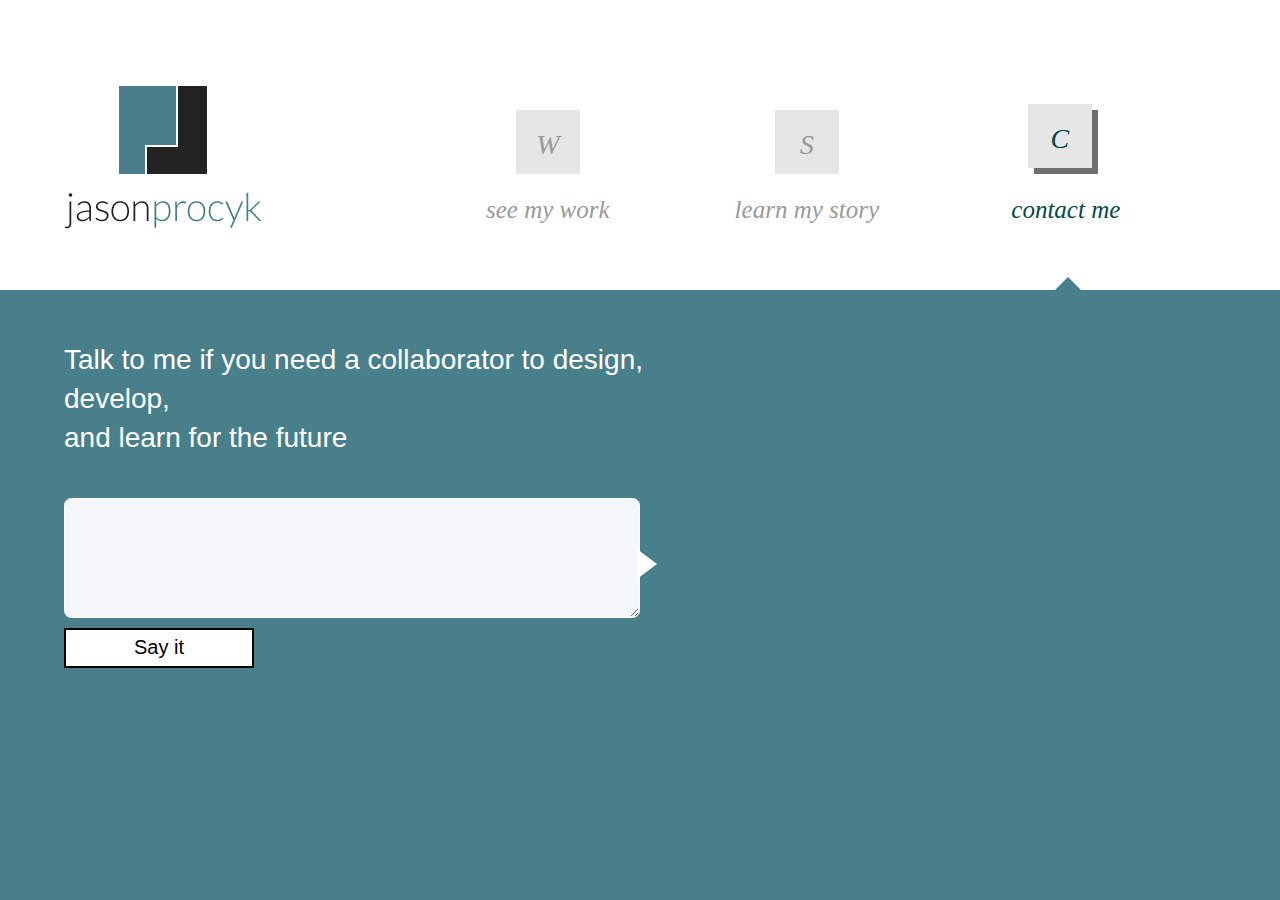
==== contact.html @ 365c1175 "Several updates in one: oops" ====
<!doctype html>
<html lang="en">
	
	<!--
	
		Jason Procyk
		info...
	
	-->
	
	
	<head>
		<meta http-equiv="Content-Type" content="text/html; charset=utf-8" />
		<meta charset="UTF-8" />
		
		<meta name="viewport" content="width=device-width" />	<!--	disables page scaling on mobile devices	-->
		
		<meta name="description" content="" />
		<meta name="keywords" content="" />
		
		<title>Jason Procyk designs interaction and researches HCI</title>
		<link rel="icon" type="image/png" href="img/favicon.png" />
		
		<!-- STYLESHEETS -->
		<!--<link href='http://fonts.googleapis.com/css?family=Lato:100,300,400,700,900,100italic,300italic,400italic,700italic|Playfair+Display:400,700,700italic|Playfair+Display+SC:700,700italic' rel='stylesheet' type='text/css'>-->
		<link href="type.css" rel="stylesheet" />
		<link rel="stylesheet" href="normalize.css" />
		<link rel="stylesheet" href="style.css" />
		
			<!--<link rel="stylesheet" media="screen and (max-width: 480px)" href="mobile.css" />
			<link rel="stylesheet" media="screen and (min-width: 481px) and (max-width: 768px)" href="tablet.css" />
			<link rel="stylesheet" media="screen and (max-width: 320px)" href="tiny.css" />-->
		<!-- /STYLESHEETS -->
		
		<!-- SCRIPTS -->
		<script src="js/jquery.min.js"></script>
		<!-- /SCRIPTS -->
		
	</head>
	
	<body>
		
		<!-- HEADER -->
		<header class="header group">
			<div class="wrapper">
				
				<!-- LOGO -->
				<div class="logo">
					<a href="index.html">
						<img src="images/short-logo-3.gif" alt="Jason Procyk logo" class="logo-img" />
					</a>
				</div>
				<!-- /LOGO -->
				
				<!-- NAVIGATION -->
				<nav class="nav" role="navigation">
					<div class="menu">
						<ul>
							<li data-letter="W"><a href="portfolio.html">see my work</a></li>
							<li data-letter="S"><a href="story.html">learn my story</a></li>
							<li class="current_page" data-letter="C"><a href="contact.html">contact me</a></li>
						</ul>
					</div>
				</nav>
				<!-- /NAVIGATION -->
				
			</div>
		</header>
		
		<!-- /HEADER -->
		
		<!-- CONTENT -->
		<div class="wrapper">
			<section class="main home">
				<article id="introduction">
					
					<h1>Talk to me if you need a collaborator to design, develop, <br />and learn for the future</h1>
					<!--<h1>I make interactive systems by mixing experimental designs with qualitative research</h1>-->
					
					<section class="copy">
					<form class="contact_box">
					<textarea></textarea>
					<button>Say it</button>
					
					</section>
					<aside class="media">
						
					</aside>
					
					
				</article>
			</section>
		</div>
		<!-- /CONTENT -->
		
		
		<!-- scripts -->
		<script type="text/javascript" src="js/inxn.js">
		</script>

	</body>
	
</html>
---- type.css ----
@font-face {
  font-family: 'Lato';
  font-style: normal;
  font-weight: 100;
  src: local('Lato Hairline'), local('Lato-Hairline'), url(boeCNmOCCh-EWFLSfVffDg.woff) format('woff');
}
@font-face {
  font-family: 'Lato';
  font-style: normal;
  font-weight: 300;
  src: local('Lato Light'), local('Lato-Light'), url(KT3KS9Aol4WfR6Vas8kNcg.woff) format('woff');
}
@font-face {
  font-family: 'Lato';
  font-style: normal;
  font-weight: 400;
  src: local('Lato Regular'), local('Lato-Regular'), url(9k-RPmcnxYEPm8CNFsH2gg.woff) format('woff');
}
@font-face {
  font-family: 'Lato';
  font-style: normal;
  font-weight: 700;
  src: local('Lato Bold'), local('Lato-Bold'), url(wkfQbvfT_02e2IWO3yYueQ.woff) format('woff');
}
@font-face {
  font-family: 'Lato';
  font-style: normal;
  font-weight: 900;
  src: local('Lato Black'), local('Lato-Black'), url(BVtM30trf7q_jfqYeHfjtA.woff) format('woff');
}
@font-face {
  font-family: 'Lato';
  font-style: italic;
  font-weight: 100;
  src: local('Lato Hairline Italic'), local('Lato-HairlineItalic'), url(CggrdU0t5c42NcNxN-VM3_esZW2xOQ-xsNqO47m55DA.woff) format('woff');
}
@font-face {
  font-family: 'Lato';
  font-style: italic;
  font-weight: 300;
  src: local('Lato Light Italic'), local('Lato-LightItalic'), url(2HG_tEPiQ4Z6795cGfdivD8E0i7KZn-EPnyo3HZu7kw.woff) format('woff');
}
@font-face {
  font-family: 'Lato';
  font-style: italic;
  font-weight: 400;
  src: local('Lato Italic'), local('Lato-Italic'), url(oUan5VrEkpzIazlUe5ieaA.woff) format('woff');
}
@font-face {
  font-family: 'Lato';
  font-style: italic;
  font-weight: 700;
  src: local('Lato Bold Italic'), local('Lato-BoldItalic'), url(HkF_qI1x_noxlxhrhMQYED8E0i7KZn-EPnyo3HZu7kw.woff) format('woff');
}
---- style.css ----
/*

	styles for Portfolio de Jason Procyk


*/

/**************************************

	MAIN
	
***************************************/

/* global box-sizing */
*,
*:after,
*:before {
	box-sizing:border-box;
	-webkit-box-sizing:border-box;
	-moz-box-sizing:border-box;
	-webkit-font-smoothing:antialiased;
	font-smoothing:antialiased;
	text-rendering:optimizeLegibility;
}

/* html element 62.5% font-size for REM use */
html {
	font-size:62.5%;
	overflow-y: scroll;
}

body {
	font:300 11px/1.4 'Lato', Helvetica, Arial, sans-serif;
	color:#444;
	/*background-color: rgba(136,191,40,0.5);*/
	/* alt color */ background-color: rgba(72,127,138,1);/*rgba(2, 72, 75, 0.4);*/
	/*background-color: #487F8A;*/
}

img {
	max-width: 100%;
}

a {
	color: inherit;
	text-decoration: inherit;
}

.media p {
	text-align: center;
	margin-top: 1rem;
}

a.big {
	font-size: 2.5rem;
	font-weight: 300;
	font-style: italic;
	color: rgba(255,255,255,0.9);
}

ul.specs {
	margin: 0 0 3rem 0;
	padding: 0 0 3rem 0;
	text-decoration: none;
	
	border-width: 0 0 1px 0;
	border-color: rgba(255,255,255,0.9);
	border-style: solid;
	
	position: relative;
}
/*
ul.specs:before {
	width: 0;
	height: 0;
	border-left: 14px solid transparent;
	border-right: 14px solid transparent;
	margin-left: 1px;
	border-top: 14px solid rgba(72,127,138,1);
	content: " ";
	position: absolute;
	bottom: -14px;
	left: 47%;
	z-index:101;
}

ul.specs:after {
	width: 0;
	height: 0;
	border-left: 15px solid transparent;
	border-right: 15px solid transparent;
	border-top: 15px solid #FFF;
	content: " ";
	position: absolute;
	bottom: -16px;
	left: 47%;
	z-index:99;
}
*/
ul.specs li {
	display: inline-block;
	width: 25%;
	margin-right: 5%;
	margin-bottom: 1rem;
	
	font-size: 2rem;
	color: rgba(255,255,255,1);
}

ul.specs li:nth-child(2n){
	width: 70%;
	margin-right: 0;
}

/*------------------------------------*\
    NAVIGATION MENU
\*------------------------------------*/

div.menu ul {
	padding: 90px 0 0 0;
	margin: 0;
	font-size: 2rem;
}

div.menu ul li {
	display: inline-block;
	width: 22%;
	padding: 0;
	margin: 0;
	text-align: center;
	cursor: pointer !important;
	position: relative;
	transition: background-color 0.2s ease-out;
	
	
}

div.menu ul li:before {
	content: attr(data-letter);
	font-family: Lato;
	font-weight: 500;
	font-style: italic;
	font-size: 2.8rem;
	
	color: #999;
	width:64px;
	height: 64px;
	margin-bottom: 12px;
	background-color: #E6E6E6;
	display: inline-block;
	padding: 1.5rem 0 0 0;
	
	position: relative;
	
	-webkit-box-shadow: 0px 0px 0px rgba(0, 0, 0, 0.2);
	-moz-box-shadow:    0px 0px 0px rgba(0, 0, 0, 0.2);
	box-shadow:         0px 0px 0px rgba(0, 0, 0, 0.2);
	
	-moz-transition: all 0.2s ease-out;
	-ms-transition: all 0.2s ease-out;
	-webkit-transition: all 0.2s ease-out;
	transition: all 0.2s ease-out; 
}


div.menu ul li a {
	color: #999;
	font-weight: 300;
	font-style: italic;
	font-size: 2.5rem;
	text-decoration: none;
	padding-top: 0.575rem;
	font-family: 'Lato';
	display: inline-block;
	width: 100%;
	height: 100%;
	transition: color 0.2s ease-out;
}

div.menu ul li:hover a {
	color: #444;
	
}

div.menu ul li.current_page a {
	color: rgba(2, 72, 75, 1);
	
}
div.menu ul li.current_page:before {
	color: rgba(2, 72, 75, 1);
	-webkit-box-shadow: 6px 6px 0px rgba(50, 50, 50, 0.7);
	-moz-box-shadow:    6px 6px 0px rgba(50, 50, 50, 0.7);
	box-shadow:         6px 6px 0px rgba(50, 50, 50, 0.7);
}

div.menu ul li:hover:before {
	color: #444;
	left: -6px;
	top: -6px;
	
	-webkit-box-shadow: 6px 6px 0px rgba(50, 50, 50, 0.7);
	-moz-box-shadow:    6px 6px 0px rgba(50, 50, 50, 0.7);
	box-shadow:         6px 6px 0px rgba(50, 50, 50, 0.7);
}
.current_page:after {
	width: 0;
	height: 0;
	border-left: 15px solid transparent;
	border-right: 15px solid transparent;
	/*border-bottom: 15px solid rgba(136,191,40,0.5);*/
	/* alt color */ border-bottom: 15px solid rgba(72,127,138,1);
	content: " ";
	position: absolute;
	bottom: -65px;
	left: 45%;
	z-index:99;
}

.logo.current_page:after {
	position: absolute;
	bottom: -27px;
	left: 82px;

}



div.menu ul li.current_page:before {
	color: rgba(2, 72, 75, 1);
	left: -6px;
	top: -6px;
	-webkit-box-shadow: 6px 6px 0px rgba(50, 50, 50, 0.7);
	-moz-box-shadow:    6px 6px 0px rgba(50, 50, 50, 0.7);
	box-shadow:         6px 6px 0px rgba(50, 50, 50, 0.7);
}

.current_page:hover:before {
	top: 0;
	left: 0;
}

.current_page a {
	color: #444;
	
}

/*
	GENERAL TYPE
*/

.buttons {
	float: right;
	width: 25%;
	margin-top: 1rem;
}

a.button {
	display: inline-block;
	font-size: 2rem;
	position: relative;
	margin: 0 0 1.5rem 0;
	height: 4rem;
	width: 100%;
	padding: 0.5rem 2rem;
	background-color:  rgba(2, 72, 75, 0.4);
	color: #DDD;
	font-weight: 100;
	
	-moz-transition: all 0.2s ease-out;
	-ms-transition: all 0.2s ease-out;
	-webkit-transition: all 0.2s ease-out;
	transition: all 0.2s ease-out; 
	
}

a.button:hover, a.button:hover:after  {
	-webkit-box-shadow: 0.5rem 0.5rem 0px rgba(50, 50, 50, 0.7);
	-moz-box-shadow:    0.5rem 0.5rem 0px rgba(50, 50, 50, 0.7);
	box-shadow:         0.5rem 0.5rem 0px rgba(50, 50, 50, 0.7);
	left: -0.5rem;
	top: -0.5rem;
}

a.button:hover:after {
	left: -5.5rem;
	top: 0;
}

a.button:hover:before {
	left: -4rem;
}

a.button:before {
	width: 0;
	height: 0;
	border-top: 9px solid transparent;
	border-bottom: 9px solid transparent;
	/*border-bottom: 15px solid rgba(136,191,40,0.5);*/
	/* alt color border-left: 15px solid rgba(2, 72, 75, 1); */
	border-left: 15px solid #EEE;
	position: absolute;
	left: -3.5rem;
	top: 1rem;
	content: " ";
	z-index: 5;
	
	-moz-transition: all 0.2s ease-out;
	-ms-transition: all 0.2s ease-out;
	-webkit-transition: all 0.2s ease-out;
	transition: all 0.2s ease-out; 
}

a.button:after {
	width: 4rem;
	height: 4rem;
	background-color: rgba(2, 72, 75, 0.4);
	position: absolute;
	left: -5rem;
	top: 0rem;
	content: " ";
	
	-moz-transition: all 0.2s ease-out;
	-ms-transition: all 0.2s ease-out;
	-webkit-transition: all 0.2s ease-out;
	transition: all 0.2s ease-out; 
}

h1 {
	display: inline-block;
	vertical-align: top;
	font-family: 'Playfair Display', sans-serif;
	font-size: 2.8rem;
	font-weight: 400;
	color: rgba(255,255,255,1);
	text-align: left;
	
	width: 60%;
	
	margin: 0 35% 4rem 0;
	padding: 0;
	
	/*color: rgba(64, 83, 30, 1);*/
	/* alt color  color: rgba(2, 72, 75, 1);rgba(72,127,138,1)*/

}

h1 strong {
	font-weight: inherit;
	color: rgba(36, 46, 17, 1);
}

h2 {
	font-family: 'Lato', sans-serif;
	font-size: 2.5rem;
	color: rgba(255,255,255,1);
	font-weight: 500;
	text-transform: uppercase;
	margin-bottom: 0;
	line-height: 2.3rem;
}

.main div h2{
	font-size: 2.1rem;
	line-height: inherit;
	color: #CCC;
	font-weight: 300;
	margin: 4rem 0 2rem 0;
	padding: 0.5rem 0.25rem;
	/*background-color: rgba(136,191,40,0.5);*/
	/* alt color */ background-color: rgba(255,255,255,1);
	color: rgba(72,127,138,1);
	text-align: center;
}

.date {
	font-size: 2rem;
	font-weight: 300;
	font-style: italic;
	color: rgba(255,255,255,0.7);
	/* color: rgba(136,191,40,1); */
	/* alt color  color: rgba(2, 72, 75, 1);*/
}

.date + p {
	margin-top: 0.5rem;
}

/*
.project_listing > article > h2 {
	font-size: 2.1rem;
	color: #000;
	font-weight: 300;
	margin: 4rem 0 2rem 0;
	padding: 0.5rem 0;
	background-color: rgba(136,191,40,0.5);
}*/

h3 {
	font-family: 'Lato', sans-serif;
	font-size: 1.5rem;
	font-weight: 700;
}

.copy {
	display: inline-block;
	vertical-align: top;
	width: 50%;
}

p {
	font-size: 1.8rem;
	line-height: 2.8rem;
	margin-top: 0;
	color: rgba(255,255,255,0.75);
	max-width: 100%;
	font-weight: 300;
	width: 100%;
}

p.big {
	font-size: 2.2rem;
	line-height: 3.4rem;
}

p em {
	
}



.story_branch p{
	width: 100%;
}

#introduction .story_branch img {
	max-width: 100%;
	margin-left: 0;
}

p a, p a:visited {
	font-weight: 700;
	font-style: italic;
	color: rgba(255,255,255,1);
	position: relative;
}

p a:hover {
	text-decoration: underline;
	/*text-shadow: 5px 5px #000;
	transition: all 0.2s ease-out;*/
}

a[data-link-desc]:hover:before {
	display: none;
	content: attr(data-link-desc);
	position: absolute;
	top: -3rem;
	left: -10rem;
	background-color: rgba(72,127,138,1);
	border-width: 1px;
	border-color: #FFF;
	border-style: solid;
}

.project article > p:first-of-type {
	font-size: 2rem;
}

.media {
	display: inline-block;
	max-width: 35%;
	margin-left: 10%;
}

/*------------------------------------*\
    STRUCTURE
\*------------------------------------*/

/* wrapper */
.wrapper {
	max-width:1280px;
	width:90%;
	margin:0rem auto 3rem auto;
}

/* header */
.header {
	width: 100%;
	min-height: 290px;
	padding: 2rem 0 3rem 0;
	
	border-width: 0 0 0px 0;
	border-style: solid;
	border-color: #CCC;
	
	background-color: #FFF;
}

/* logo */
.logo {
	width: 31%;
	margin: 0 0 0 0;
	padding: 0;
	
	background-color: #FFF;
	text-align: left;
	float: left;
	position: relative;
}

.logo img {
	padding-top: 61px;
	max-width: 199px;
}

.main{
	box-sizing: border-box;
	margin-top: 5rem;
}

.project_listing > article {
	width: 27%;
	display: inline-block;
	margin: 2rem 6.2% 4rem 0;
	vertical-align: top;
}

.detail > article, .about_me > article {
	width: 100%;
}

.main div {
	width: 21%;
	margin-right: 5%;
	display: inline-block;
	vertical-align: top;
	transition: opacity 0.2s ease-out;
}

.main div.overview {
	width: 30%;
}

.main div.empty {
	opacity: 0.50;
	
}

.main div:nth-of-type(4n) {
	margin-right: 0;
}

.main .story_chunk {
	display: none;
}


.skills {
	margin: 10rem 0 0 0;
	padding: 5rem 0 3rem 0;
	border-style: solid;
	border-color: rgba(255,255,255,0.3);
	border-width: 1px 0 0 0;
	width: 100%;
	list-style-type: none;
}

.skills li {
	display: inline-block;
	width: 29.8%;
	margin-right: 5%;
	text-align: center;
	vertical-align: top;
}

.skills li:last-child {
	margin-right: 0;
}

.skills h4 {
	font-size: 2.5rem;
	margin: 1.7rem 0;
	font-family: 'Lato';
	font-weight: 300;
	color: rgba(255,255,255,0.9);
}

.skills p {
	font-size: 2rem;

}


/******* PAGES **********/

.home div {
	width: 47.2%;
}

.home div:nth-of-type(2n) {
	margin-right: 0;
}

.project section.big_media {
	background-color: #444;
	width: 100%;
	margin-right: 0;
	height: 350px;
}

.project div.meta {
	width: 24%;
	margin-right: 0;
}



/*************/

.view-article {
	display: block;
	margin-top: 2rem;
	width: 100%;
	background-color: rgba(2, 72, 75, 0.5);
	text-align: center;
	padding: 0.5rem 0;
	font-style: italic;
	font-weight: 500;
	color: #CCC;
	transition: background-color 0.2s ease-out;
}

.view-article:hover {
	background-color: rgba(2, 72, 75, 0.3);
	
}

.view-article:active {
	background-color: rgba(2, 72, 75, 0.7);
}

iframe {
	height: 100%;
	width: 100%;
}


.contact_box {
	width: 100%;
	position: relative;
}

.contact_box textarea {
	width: 100%;
	min-height: 12rem;
	border-color: #FFF;
	border-radius: 0.75rem;
	background-color: rgba(255,255,255,0.95);
	
	padding: 1rem;

}

.contact_box button {
	width: 33%;
	margin-top: 1rem;
	border-radius: 0;
	height: 4rem;
	background: #FFF;
	border-style: solid;
	font-size: 2rem;
}

.contact_box:after {
	width: 0;
	height: 0;
	border-top: 15px solid transparent;
	border-left: 20px solid #FFF;
	/*border-bottom: 15px solid rgba(136,191,40,0.5);*/
	/* alt color */ border-bottom: 15px solid transparent;
	content: " ";
	position: absolute;
	left: 99.5%;
	top: 30%;
	z-index:99;
}
---- mobile.css ----
/* rearrange header */

.logo {
	width: 100%;
}

.logo img {
	width: 60%;
	margin: 0 auto;
	display: block;
	max-width: 250px;
	padding-top: 0;
}

/* hide nav pointers... */

.current_page:after {
	display: none;
}

.header {
	padding-bottom: 0.5rem;
}

div.menu ul li {
	width: 100%;
	text-align: left;
	border-width: 0 0 1px 0;
	border-style: solid;
	border-color: #EEE;
	padding: 1rem 0;
}

div.menu li:first-child {
	padding-top: 0;
}

div.menu li:last-child {
	border-width: 0;
}


div.menu ul li:before {
	text-align: center;
	display: none;
	
}

div.menu ul li a {
	text-align: center;
}



h1 {
	width: 100%;
}

.main {
	margin-top: 4rem;
	position: relative;
}

.main:before {
	width: 0;
	height: 0;
	border-left: 15px solid transparent;
	border-right: 15px solid transparent;
	/*border-bottom: 15px solid rgba(136,191,40,0.5);*/
	/* alt color */ border-bottom: 15px solid rgba(72,127,138,1);
	content: " ";
	position: absolute;
	top: -50px;
	left: 0;
	z-index:99;
}

.copy, .media {
	width: 100%;
	max-width: inherit;
	margin: 0 0 2rem 0;
}


.skills {
	margin: 2rem 0 0 0;
	padding: 2rem 0 0 0;
}

.skills li {
	width: 100%;
	margin: 0 0 1rem 0;
	text-align: left;
}
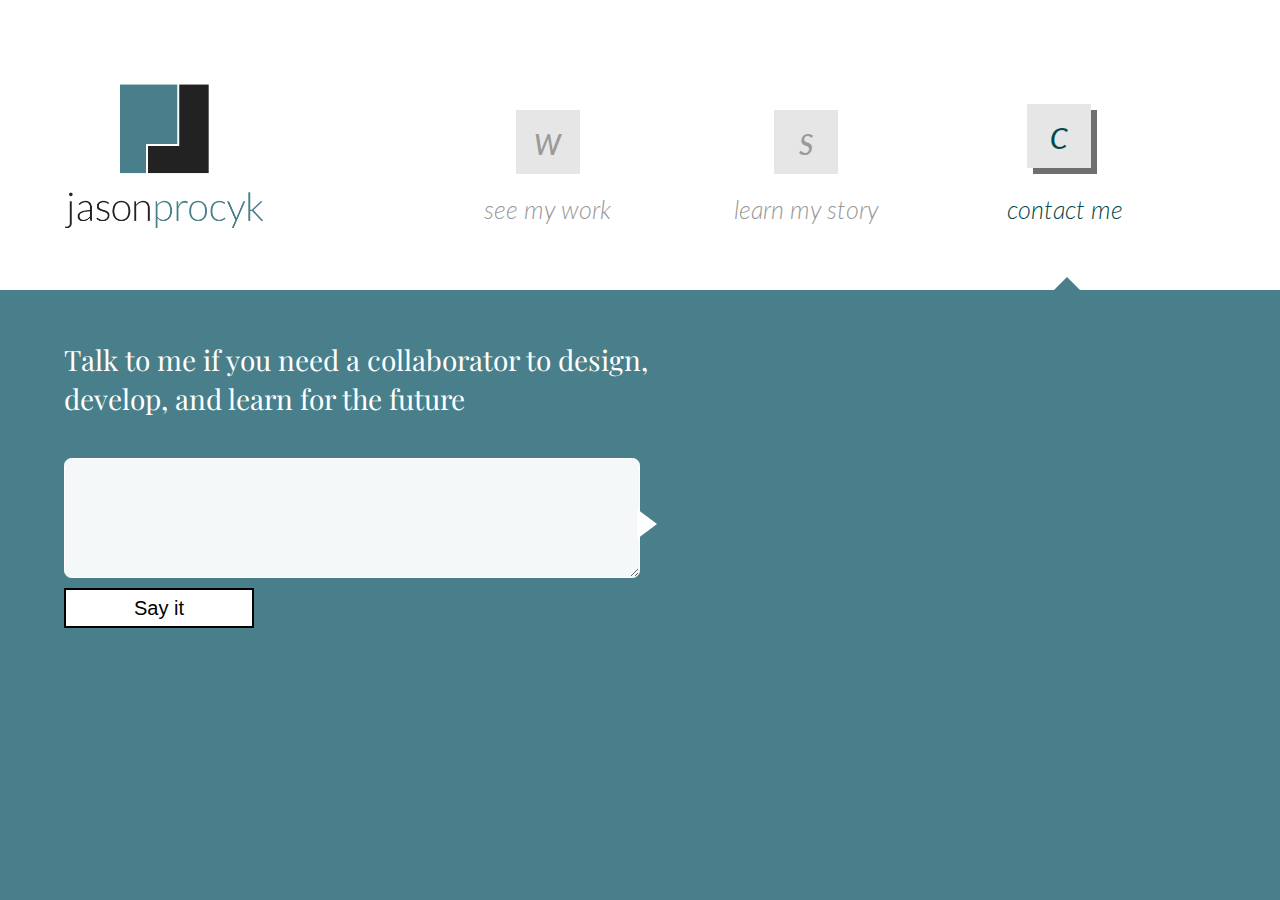
==== commit 2c221bee: "Implement mobile on more pages" ====
--- a/contact.html
+++ b/contact.html
@@ -19,16 +19,15 @@
 		<meta name="keywords" content="" />
 		
 		<title>Jason Procyk designs interaction and researches HCI</title>
-		<link rel="icon" type="image/png" href="img/favicon.png" />
+		<link rel="icon" type="image/png" href="images/favicon.png" />
 		
 		<!-- STYLESHEETS -->
-		<!--<link href='http://fonts.googleapis.com/css?family=Lato:100,300,400,700,900,100italic,300italic,400italic,700italic|Playfair+Display:400,700,700italic|Playfair+Display+SC:700,700italic' rel='stylesheet' type='text/css'>-->
-		<link href="type.css" rel="stylesheet" />
+		<link href='http://fonts.googleapis.com/css?family=Lato:100,300,400,700,900,100italic,300italic,400italic,700italic|Playfair+Display:400,700,700italic|Playfair+Display+SC:700,700italic' rel='stylesheet' type='text/css'>
 		<link rel="stylesheet" href="normalize.css" />
 		<link rel="stylesheet" href="style.css" />
 		
-			<!--<link rel="stylesheet" media="screen and (max-width: 480px)" href="mobile.css" />
-			<link rel="stylesheet" media="screen and (min-width: 481px) and (max-width: 768px)" href="tablet.css" />
+			<link rel="stylesheet" media="screen and (max-width: 480px)" href="mobile.css" />
+			<!--<link rel="stylesheet" media="screen and (min-width: 481px) and (max-width: 768px)" href="tablet.css" />
 			<link rel="stylesheet" media="screen and (max-width: 320px)" href="tiny.css" />-->
 		<!-- /STYLESHEETS -->
 		
@@ -47,7 +46,7 @@
 				<!-- LOGO -->
 				<div class="logo">
 					<a href="index.html">
-						<img src="images/short-logo-3.gif" alt="Jason Procyk logo" class="logo-img" />
+						<img src="images/short-logo-4.gif" alt="Jason Procyk logo" class="logo-img" />
 					</a>
 				</div>
 				<!-- /LOGO -->
@@ -74,14 +73,13 @@
 			<section class="main home">
 				<article id="introduction">
 					
-					<h1>Talk to me if you need a collaborator to design, develop, <br />and learn for the future</h1>
-					<!--<h1>I make interactive systems by mixing experimental designs with qualitative research</h1>-->
+					<h1>Talk to me if you need a collaborator to design, develop, and learn for the future</h1>
 					
 					<section class="copy">
-					<form class="contact_box">
-					<textarea></textarea>
-					<button>Say it</button>
-					
+						<form class="contact_box">
+							<textarea></textarea>
+							<button>Say it</button>
+						</form>
 					</section>
 					<aside class="media">
 						
--- a/style.css
+++ b/style.css
@@ -618,7 +618,7 @@
 /*************/
 
 .view-article {
-	display: block;
+	/*display: block;
 	margin-top: 2rem;
 	width: 100%;
 	background-color: rgba(2, 72, 75, 0.5);
@@ -627,9 +627,9 @@
 	font-style: italic;
 	font-weight: 500;
 	color: #CCC;
-	transition: background-color 0.2s ease-out;
-}
-
+	transition: background-color 0.2s ease-out;*/
+}
+/*
 .view-article:hover {
 	background-color: rgba(2, 72, 75, 0.3);
 	
@@ -637,7 +637,7 @@
 
 .view-article:active {
 	background-color: rgba(2, 72, 75, 0.7);
-}
+}*/
 
 iframe {
 	height: 100%;
--- a/mobile.css
+++ b/mobile.css
@@ -2,6 +2,7 @@
 
 .logo {
 	width: 100%;
+	float: none;
 }
 
 .logo img {
@@ -20,6 +21,11 @@
 
 .header {
 	padding-bottom: 0.5rem;
+}
+
+div.menu ul {
+	margin-top: 0;
+	padding-top: 0;
 }
 
 div.menu ul li {
@@ -54,6 +60,7 @@
 
 h1 {
 	width: 100%;
+	margin-right: 0;
 }
 
 .main {
@@ -92,3 +99,11 @@
 	margin: 0 0 1rem 0;
 	text-align: left;
 }
+
+
+
+.project_listing > article {
+	width: 100%;
+	display: block;
+	margin: 0 0 8rem 0;
+}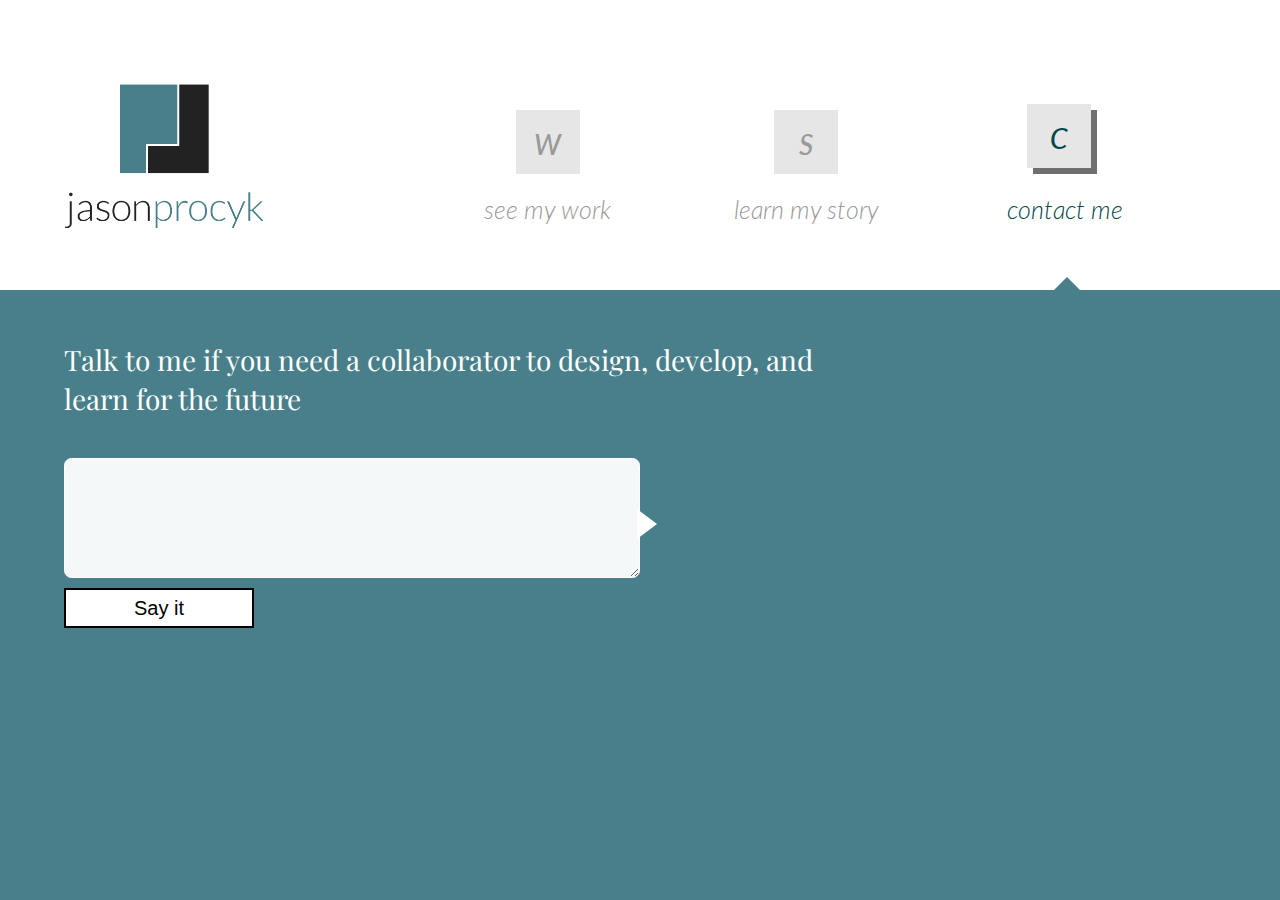
==== commit 07d584a6: "Meta Tags" ====
--- a/contact.html
+++ b/contact.html
@@ -15,10 +15,10 @@
 		
 		<meta name="viewport" content="width=device-width" />	<!--	disables page scaling on mobile devices	-->
 		
-		<meta name="description" content="" />
-		<meta name="keywords" content="" />
+		<meta name="description" content="How to get in touch with Jason Procyk" />
+		<meta name="keywords" content="contact,email,question,inquiry,jason,procyk,learn,more,info,information" />
 		
-		<title>Jason Procyk designs interaction and researches HCI</title>
+		<title>Contact | Jason Procyk</title>
 		<link rel="icon" type="image/png" href="images/favicon.png" />
 		
 		<!-- STYLESHEETS -->
--- a/style.css
+++ b/style.css
@@ -44,6 +44,17 @@
 a {
 	color: inherit;
 	text-decoration: inherit;
+}
+
+a[data-chunk] {
+	background-color: rgba(255,255,255,0.1);
+	transition: background 0.2s ease-out;
+	font-weight: inherit;
+}
+
+a[data-chunk]:hover {
+	text-decoration: none;
+	background-color: rgba(255,255,255,0.2);
 }
 
 .media p {
@@ -334,7 +345,7 @@
 	color: rgba(255,255,255,1);
 	text-align: left;
 	
-	width: 60%;
+	width: 66%;
 	
 	margin: 0 35% 4rem 0;
 	padding: 0;
@@ -367,9 +378,21 @@
 	margin: 4rem 0 2rem 0;
 	padding: 0.5rem 0.25rem;
 	/*background-color: rgba(136,191,40,0.5);*/
-	/* alt color */ background-color: rgba(255,255,255,1);
+	/* alt color */ background-color: rgba(255,255,255,0.0);
+	
+	transition: all 0.2s ease-out;
+
+	color: rgba(255,255,255,1);
+	text-align: center;
+	
+	border-width: 1px;
+	border-color: #FFF;
+	border-style: dashed;
+}
+
+.main div h2.highlight, .main div h2.perm_highlight {
+	background-color: rgba(255,255,255,1);
 	color: rgba(72,127,138,1);
-	text-align: center;
 }
 
 .date {
@@ -470,6 +493,7 @@
 	display: inline-block;
 	max-width: 35%;
 	margin-left: 10%;
+	
 }
 
 /*------------------------------------*\
@@ -602,14 +626,25 @@
 }
 
 .project section.big_media {
-	background-color: #444;
+	background-color: #222;
 	width: 100%;
 	margin-right: 0;
 	height: 350px;
-}
+	overflow-y: hidden;
+	text-align: center;
+}
+
 
 .project div.meta {
 	width: 24%;
+	margin-right: 0;
+}
+
+.main.project div {
+	width: 29.8%;
+}
+
+.main.project div:nth-of-type(3n){
 	margin-right: 0;
 }
 
@@ -642,6 +677,7 @@
 iframe {
 	height: 100%;
 	width: 100%;
+	border-width: 0;
 }
 
 
--- a/mobile.css
+++ b/mobile.css
@@ -105,5 +105,15 @@
 .project_listing > article {
 	width: 100%;
 	display: block;
-	margin: 0 0 8rem 0;
+	margin: 8rem 0 0 0;
+}
+
+
+
+.main div, .main.project div {
+	width: 100%;
+}
+
+.main.project div {
+
 }